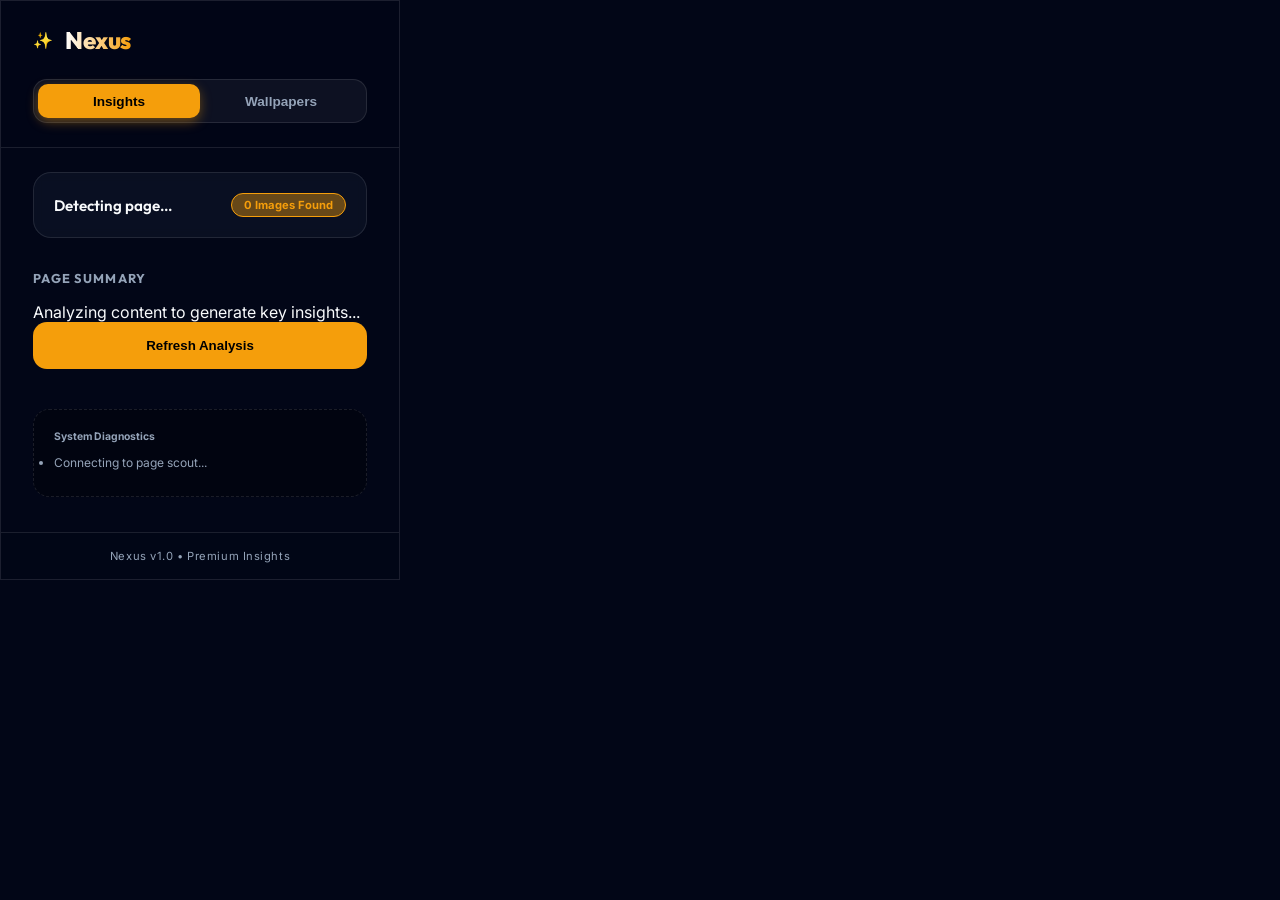
==== chrome_app/popup.html @ 600ba718 "Add Chrome extension files and revamp food startup website UI - Added Chrome extension: manifest, ba" ====
<!DOCTYPE html>
<html lang="en">
<head>
    <meta charset="UTF-8">
    <meta name="viewport" content="width=device-width, initial-scale=1.0">
    <title>Nexus Insight</title>
    <link rel="stylesheet" href="popup.css">
</head>
<body>
    <div class="app-container">
        <!-- Header -->
        <header>
            <div class="logo-area">
                <span class="icon">✨</span>
                <h1>Nexus</h1>
            </div>
            <div class="tabs">
                <button class="tab-btn active" data-tab="summary">Insights</button>
                <button class="tab-btn" data-tab="wallpapers">Wallpapers</button>
            </div>
        </header>

        <!-- Main Content -->
        <main>
            <!-- Summary Tab -->
            <section id="summary-tab" class="tab-content active">
                <div class="status-card">
                    <p id="page-title">Detecting page...</p>
                    <span id="image-count" class="badge">0 Images Found</span>
                </div>
                
                <div class="summary-area">
                    <h3>Page Summary</h3>
                    <div id="summary-text" class="content-placeholder">
                        Analyzing content to generate key insights...
                    </div>
                </div>

                <div class="action-bar">
                    <button id="refresh-summary" class="btn-primary">Refresh Analysis</button>
                </div>

                <!-- Status Log for Debugging -->
                <div class="debug-area">
                    <h4>System Diagnostics</h4>
                    <ul id="status-log">
                        <li>Waiting for interaction...</li>
                    </ul>
                </div>
            </section>

            <!-- Wallpapers Tab -->
            <section id="wallpapers-tab" class="tab-content">
                <div class="info-banner">
                    <p>Found <span id="high-res-count">0</span> wallpaper-eligible images (HD+)</p>
                </div>
                <div id="wallpaper-gallery" class="gallery">
                    <!-- Images will be injected here -->
                    <div class="empty-state">No high-res images detected.</div>
                </div>
            </section>
        </main>

        <!-- Footer -->
        <footer>
            <p>Nexus v1.0 • Premium Insights</p>
        </footer>
    </div>
    <script src="popup.js"></script>
</body>
</html>
---- chrome_app/popup.css ----
@import url('https://fonts.googleapis.com/css2?family=Outfit:wght@300;400;600;800&family=Inter:wght@300;400;500;600&display=swap');

:root {
    --primary: #f59e0b;
    --primary-glow: rgba(245, 158, 11, 0.4);
    --bg: #020617;
    --card: rgba(15, 23, 42, 0.6);
    --text: #f8fafc;
    --text-dim: #94a3b8;
    --border: rgba(255, 255, 255, 0.1);
    --glass: rgba(255, 255, 255, 0.03);
    --transition: all 0.4s cubic-bezier(0.4, 0, 0.2, 1);
}

* {
    margin: 0;
    padding: 0;
    box-sizing: border-box;
}

body {
    width: 400px;
    height: 580px;
    font-family: 'Inter', sans-serif;
    background: var(--bg);
    color: var(--text);
    overflow: hidden;
    border: 1px solid var(--border);
}

/* Custom Scrollbar */
::-webkit-scrollbar {
    width: 6px;
}

::-webkit-scrollbar-track {
    background: transparent;
}

::-webkit-scrollbar-thumb {
    background: rgba(255, 255, 255, 0.1);
    border-radius: 10px;
}

::-webkit-scrollbar-thumb:hover {
    background: var(--primary);
}

.app-container {
    display: flex;
    flex-direction: column;
    height: 100%;
    position: relative;
}

header {
    padding: 1.5rem 2rem;
    background: rgba(2, 6, 23, 0.8);
    backdrop-filter: blur(20px);
    border-bottom: 1px solid var(--border);
    z-index: 10;
}

.logo-area {
    display: flex;
    align-items: center;
    gap: 0.75rem;
    margin-bottom: 1.5rem;
}

h1 {
    font-family: 'Outfit', sans-serif;
    font-size: 1.5rem;
    font-weight: 800;
    letter-spacing: -0.02em;
    background: linear-gradient(to right, #fff, var(--primary));
    -webkit-background-clip: text;
    -webkit-text-fill-color: transparent;
}

.tabs {
    display: flex;
    background: rgba(255, 255, 255, 0.05);
    border-radius: 14px;
    padding: 4px;
    border: 1px solid var(--border);
}

.tab-btn {
    flex: 1;
    padding: 0.6rem;
    border: none;
    background: transparent;
    color: var(--text-dim);
    font-weight: 600;
    font-size: 0.85rem;
    cursor: pointer;
    border-radius: 10px;
    transition: var(--transition);
}

.tab-btn.active {
    background: var(--primary);
    color: #000;
    box-shadow: 0 4px 12px var(--primary-glow);
}

main {
    flex: 1;
    padding: 1.5rem 2rem;
    overflow-y: auto;
    scroll-behavior: smooth;
}

.tab-content {
    display: none;
    animation: slideUp 0.5s ease-out;
}

.tab-content.active {
    display: block;
}

@keyframes slideUp {
    from { opacity: 0; transform: translateY(20px); }
    to { opacity: 1; transform: translateY(0); }
}

/* Status Card */
.status-card {
    background: var(--card);
    border: 1px solid var(--border);
    border-radius: 18px;
    padding: 1.25rem;
    margin-bottom: 2rem;
    display: flex;
    justify-content: space-between;
    align-items: center;
    backdrop-filter: blur(5px);
}

#page-title {
    font-family: 'Outfit', sans-serif;
    font-size: 0.95rem;
    font-weight: 600;
    white-space: nowrap;
    overflow: hidden;
    text-overflow: ellipsis;
    max-width: 220px;
}

.badge {
    font-size: 0.7rem;
    background: var(--primary-glow);
    color: var(--primary);
    padding: 4px 12px;
    border-radius: 20px;
    border: 1px solid var(--primary);
    font-weight: 700;
}

/* Summary View */
.summary-area h3 {
    font-family: 'Outfit', sans-serif;
    font-size: 0.8rem;
    text-transform: uppercase;
    color: var(--text-dim);
    letter-spacing: 0.1em;
    margin-bottom: 1rem;
}

.summary-text {
    font-size: 0.95rem;
    line-height: 1.7;
    color: #e2e8f0;
    background: var(--glass);
    padding: 1.5rem;
    border-radius: 16px;
    border: 1px solid var(--border);
    margin-bottom: 1.5rem;
}

.summary-text b, .summary-text strong {
    color: var(--primary);
}

.loading-pulse {
    font-family: 'Outfit', sans-serif;
    font-weight: 600;
    color: var(--primary);
    text-align: center;
    padding: 3rem 0;
    animation: pulse 2s infinite;
}

@keyframes pulse {
    0% { opacity: 0.4; }
    50% { opacity: 1; }
    100% { opacity: 0.4; }
}

/* Gallery View */
.gallery {
    display: grid;
    grid-template-columns: 1fr;
    gap: 1.5rem;
    padding-bottom: 2rem;
}

.wallpaper-card {
    position: relative;
    border-radius: 20px;
    overflow: hidden;
    aspect-ratio: 16/9;
    border: 1px solid var(--border);
    background: #000;
    transition: var(--transition);
}

.wallpaper-card:hover {
    transform: scale(1.02);
    border-color: var(--primary);
    box-shadow: 0 12px 30px rgba(0,0,0,0.5);
}

.wallpaper-card img {
    width: 100%;
    height: 100%;
    object-fit: cover;
    transition: var(--transition);
}

.wallpaper-card:hover img {
    transform: scale(1.1);
}

.wallpaper-overlay {
    position: absolute;
    top: 0; left: 0; right: 0; bottom: 0;
    background: linear-gradient(to top, rgba(0,0,0,0.9) 0%, transparent 60%);
    display: flex;
    flex-direction: column;
    justify-content: flex-end;
    padding: 1.25rem;
    opacity: 0;
    transition: var(--transition);
}

.wallpaper-card:hover .wallpaper-overlay {
    opacity: 1;
}

.res-tag {
    font-family: 'Outfit', sans-serif;
    font-size: 11px;
    background: rgba(255,255,255,0.1);
    backdrop-filter: blur(5px);
    padding: 4px 10px;
    border-radius: 6px;
    width: fit-content;
    margin-bottom: 0.75rem;
    font-weight: 600;
}

.btn-download {
    width: 100%;
    padding: 0.75rem;
    background: var(--primary);
    color: #000;
    border: none;
    border-radius: 10px;
    font-weight: 700;
    font-size: 0.85rem;
    cursor: pointer;
    transition: var(--transition);
}

.btn-download:hover {
    background: #fff;
    transform: translateY(-2px);
}

/* Debug Area */
.debug-area {
    margin-top: 1rem;
    padding: 1.25rem;
    background: rgba(0, 0, 0, 0.3);
    border-radius: 16px;
    border: 1px dashed var(--border);
}

.debug-area h4 {
    font-size: 0.65rem;
    color: var(--text-dim);
    margin-bottom: 0.75rem;
}

#status-log li {
    font-size: 0.75rem;
    margin-bottom: 6px;
    color: var(--text-dim);
}

.status-icon {
    width: 8px;
    height: 8px;
    border-radius: 50%;
}

/* Footer */
footer {
    padding: 1rem 2rem;
    text-align: center;
    border-top: 1px solid var(--border);
    background: rgba(2, 6, 23, 0.9);
}

footer p {
    font-size: 0.7rem;
    color: var(--text-dim);
    letter-spacing: 0.05em;
}

.btn-primary {
    width: 100%;
    padding: 1rem;
    background: var(--primary);
    color: #000;
    border-radius: 14px;
    font-weight: 700;
    border: none;
    cursor: pointer;
    transition: var(--transition);
    margin-bottom: 1.5rem;
}

.btn-primary:hover {
    box-shadow: 0 8px 20px var(--primary-glow);
    transform: translateY(-2px);
}
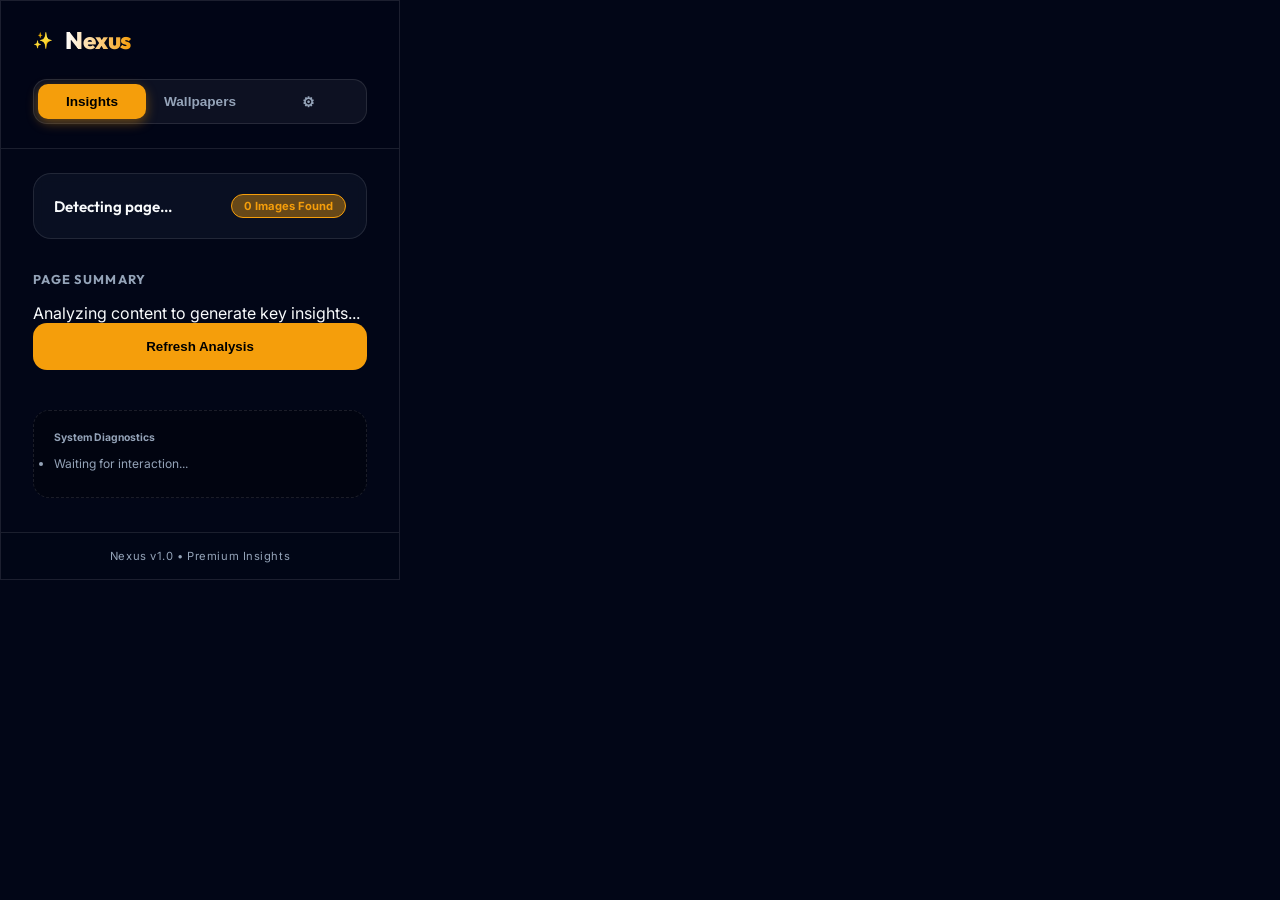
==== commit 24d239c4: "Add README, video scripts, settings UI, and fix API key handling - README.md: project overview, setu" ====
--- a/chrome_app/popup.html
+++ b/chrome_app/popup.html
@@ -17,6 +17,7 @@
             <div class="tabs">
                 <button class="tab-btn active" data-tab="summary">Insights</button>
                 <button class="tab-btn" data-tab="wallpapers">Wallpapers</button>
+                <button class="tab-btn" data-tab="settings">⚙</button>
             </div>
         </header>
 
@@ -61,6 +62,22 @@
             </section>
         </main>
 
+            <!-- Settings Tab -->
+            <section id="settings-tab" class="tab-content">
+                <div class="summary-area">
+                    <h3>Gemini API Key</h3>
+                    <p class="settings-hint">
+                        Your key is stored locally in the extension and never sent anywhere except the Gemini API.
+                    </p>
+                    <input type="password" id="api-key-input" class="settings-input" placeholder="Paste your Gemini API key here...">
+                    <div class="settings-actions">
+                        <button type="button" id="save-api-key" class="btn-primary settings-save">Save Key</button>
+                        <button type="button" id="clear-api-key" class="btn-danger">Clear</button>
+                    </div>
+                    <p id="api-key-status" class="settings-status"></p>
+                </div>
+            </section>
+
         <!-- Footer -->
         <footer>
             <p>Nexus v1.0 • Premium Insights</p>
--- a/chrome_app/popup.css
+++ b/chrome_app/popup.css
@@ -338,3 +338,65 @@
     box-shadow: 0 8px 20px var(--primary-glow);
     transform: translateY(-2px);
 }
+
+/* Settings Tab */
+.settings-hint {
+    font-size: 11px;
+    color: var(--text-dim);
+    margin-bottom: 12px;
+}
+
+.settings-input {
+    width: 100%;
+    padding: 8px 12px;
+    border-radius: 8px;
+    border: 1px solid var(--border);
+    background: var(--card);
+    color: var(--text);
+    font-size: 12px;
+    box-sizing: border-box;
+    outline: none;
+    transition: var(--transition);
+}
+
+.settings-input:focus {
+    border-color: var(--primary);
+    box-shadow: 0 0 0 2px var(--primary-glow);
+}
+
+.settings-actions {
+    margin-top: 8px;
+    display: flex;
+    gap: 8px;
+}
+
+.settings-save {
+    flex: 1;
+    margin-bottom: 0;
+    padding: 0.7rem;
+}
+
+.btn-danger {
+    flex: 0 0 auto;
+    padding: 0.7rem 1rem;
+    background: rgba(239, 68, 68, 0.15);
+    color: #f87171;
+    border: 1px solid rgba(239, 68, 68, 0.3);
+    border-radius: 14px;
+    font-weight: 700;
+    font-size: 0.85rem;
+    cursor: pointer;
+    transition: var(--transition);
+}
+
+.btn-danger:hover {
+    background: rgba(239, 68, 68, 0.3);
+    transform: translateY(-2px);
+}
+
+.settings-status {
+    font-size: 11px;
+    margin-top: 8px;
+    color: var(--text-dim);
+    min-height: 16px;
+}
